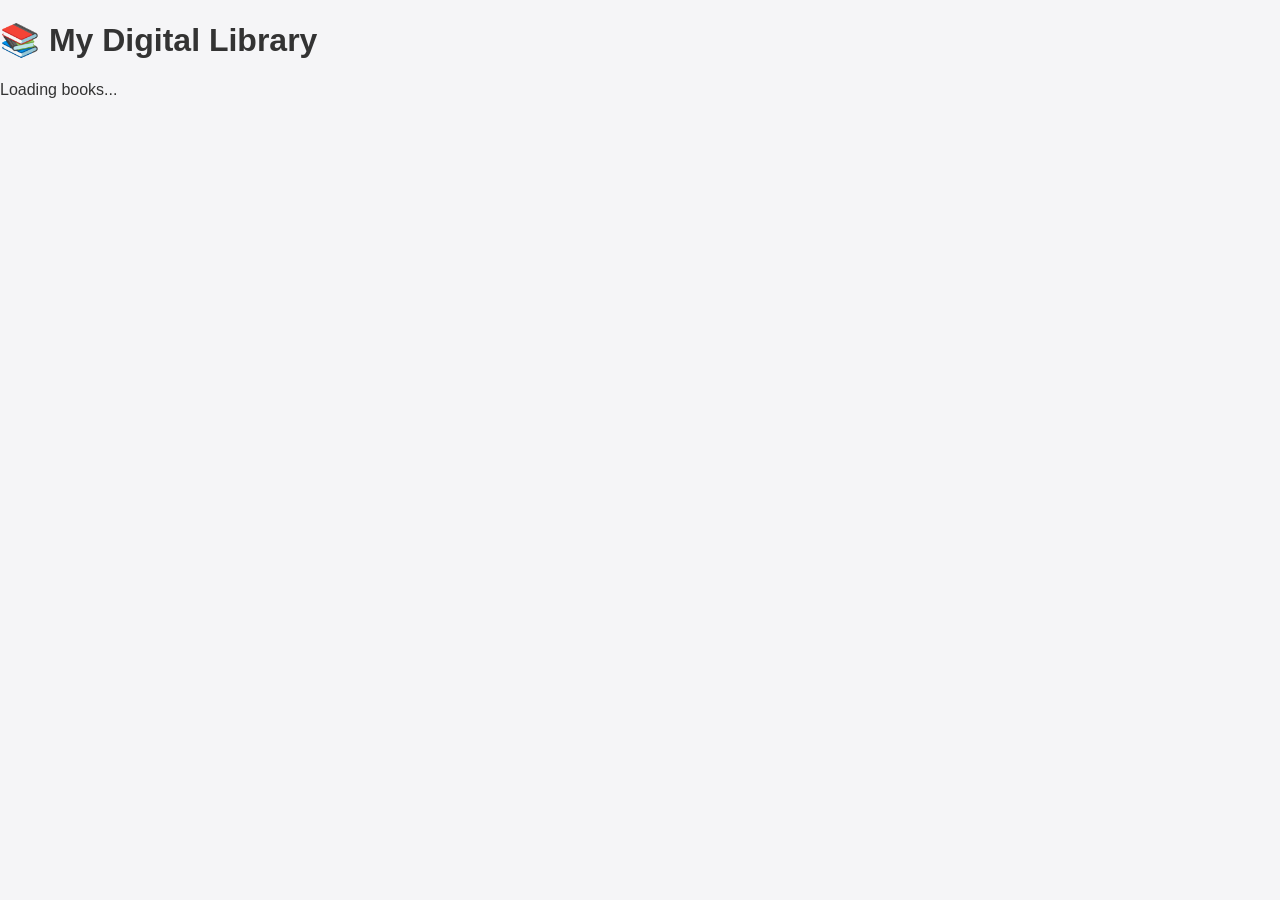
==== index.html @ 6ef5fe2b "Update index.html" ====
<!DOCTYPE html>
<html lang="en">
<head>
<meta charset="UTF-8" />
<meta name="viewport" content="width=device-width, initial-scale=1.0" />
<title>My Digital Library</title>
<link rel="stylesheet" href="style.css" />

<!-- JSZip + EPUB for cover extraction -->
<script src="js/jszip.min.js"></script>
<script src="js/epub.min.js"></script>

<!-- Default cover fallback -->
<style>
.default-cover {
    width: 100%;
    height: 240px;
    border-radius: 10px;
    background: url("default_cover.png") center/cover no-repeat;
}
</style>
</head>

<body>
<header>
    <h1>📚 My Digital Library</h1>
</header>

<div id="books-container" class="books-grid">Loading books...</div>

<script>
const user = "toridochi";
const repo = "epub_reader";
const branch = "main";
const booksFolder = "books";

async function fetchBooks() {
    const apiURL = `https://api.github.com/repos/${user}/${repo}/contents/${booksFolder}?ref=${branch}`;

    const response = await fetch(apiURL);
    const files = await response.json();

    const epubFiles = files.filter(f => f.name.endsWith(".epub"));
    renderBooks(epubFiles);
}

function renderBooks(list) {
    const container = document.getElementById("books-container");
    container.innerHTML = "";

    list.forEach(async (file) => {
        const fileURL = `https://raw.githubusercontent.com/${user}/${repo}/${branch}/${booksFolder}/${file.name}`;

        // Try to get cover image from EPUB
        let coverSrc = await extractCover(fileURL);

        const card = document.createElement("div");
        card.className = "book-card";

        card.innerHTML = `
            <div class="cover-box">
                ${
                    coverSrc
                        ? `<img src="${coverSrc}" class="cover-img" />`
                        : `<div class="default-cover"></div>`
                }
            </div>
            <h3>${file.name}</h3>
            <button onclick="location.href='reader.html?file=${encodeURIComponent(file.name)}'">
                Read
            </button>
        `;

        container.appendChild(card);
    });
}

async function extractCover(epubURL) {
    try {
        const data = await fetch(epubURL).then(r => r.arrayBuffer());
        const book = await ePub(data);
        const coverURL = await book.coverUrl();

        return coverURL;
    } catch (e) {
        return null;
    }
}

fetchBooks();
</script>

</body>
</html>
---- style.css ----
/* === GLOBAL === */
body {
    font-family: "Inter", "Segoe UI", sans-serif;
    margin: 0;
    padding: 0;
    background: #f5f5f7;
    color: #333;
    transition: background 0.3s, color 0.3s;
}

.dark {
    background: #1c1c1e !important;
    color: #e5e5ea !important;
}

/* ========= HOME PAGE HEADER ========= */
.home-header {
    max-width: 1100px;
    margin: 25px auto 10px;
    display: flex;
    justify-content: space-between;
    align-items: center;
    padding: 0 20px;
}

.home-header h1 {
    font-size: 32px;
    font-weight: 700;
    display: flex;
    align-items: center;
    gap: 10px;
}

.header-tools {
    display: flex;
    gap: 12px;
    align-items: center;
}

/* Search box */
.search-box {
    padding: 8px 12px;
    font-size: 14px;
    border-radius: 8px;
    border: 1px solid #ccc;
    width: 180px;
}

.dark .search-box {
    background: #2c2c2e;
    border-color: #444;
    color: #e5e5ea;
}

/* Filter dropdown */
.filter-select {
    padding: 8px;
    border-radius: 8px;
    border: 1px solid #ccc;
}

.dark .filter-select {
    background: #2c2c2e;
    border-color: #444;
    color: #e5e5ea;
}

#themeToggle {
    background: none;
    border: none;
    font-size: 20px;
    cursor: pointer;
}


/* ========== BOOKSHELF GRID ========== */
.book-grid {
    max-width: 1100px;
    margin: auto;
    padding: 20px;
    display: grid;
    grid-template-columns: repeat(auto-fill, minmax(170px, 1fr));
    gap: 28px;
}


/* ========== BOOK CARD V2 (COVER FULL) ========== */
.book-card-2 {
    background: white;
    border-radius: 14px;
    overflow: hidden;
    box-shadow: 0 4px 15px rgba(0,0,0,0.08);
    transition: 0.25s;
    padding-bottom: 12px;
    cursor: pointer;
}

.dark .book-card-2 {
    background: #2c2c2e;
    box-shadow: 0 0 10px rgba(255,255,255,0.05);
}

.book-card-2:hover {
    transform: translateY(-6px);
}

/* Book cover image */
.book-cover-2 img {
    width: 100%;
    height: 220px;
    object-fit: cover;
    border-bottom: 1px solid rgba(0,0,0,0.08);
}

.dark .book-cover-2 img {
    border-bottom: 1px solid rgba(255,255,255,0.1);
}

/* Title */
.book-title-2 {
    font-size: 15px;
    font-weight: 600;
    margin: 10px 12px;
    height: 42px;
    overflow: hidden;
    text-overflow: ellipsis;
    line-height: 1.2;
}

/* Read button */
.read-btn-2 {
    display: block;
    margin: 0 12px;
    padding: 8px 0;
    background: #007aff;
    text-align: center;
    color: white;
    border-radius: 8px;
    text-decoration: none;
    font-size: 14px;
    transition: 0.2s;
}

.read-btn-2:hover {
    background: #0058d6;
}


/* ================= READER PAGE ================= */

/* Topbar */
#topbar {
    position: fixed;
    top: 0;
    left: 0;
    width: 100%;
    height: 48px;
    background: rgba(255,255,255,0.85);
    backdrop-filter: blur(10px);
    display: flex;
    align-items: center;
    justify-content: space-between;
    padding: 0 14px;
    z-index: 1000;
    border-bottom: 1px solid #ddd;
}

.dark #topbar {
    background: rgba(20,20,20,0.7);
    border-bottom: 1px solid #444;
}

#book-title {
    font-weight: 600;
    font-size: 15px;
}

#viewer {
    margin-top: 48px;
    height: calc(100vh - 48px);
    overflow: hidden;
}

/* Back button */
.back-btn {
    padding: 6px 10px;
    background: #007aff;
    color: white;
    border-radius: 6px;
    text-decoration: none;
}

.back-btn:hover {
    background: #0051c6;
}

/* Click navigation areas */
.nav-area {
    position: fixed;
    top: 48px;
    width: 50%;
    height: calc(100vh - 48px);
    z-index: 999;
    cursor: pointer;
}

#prevArea { left: 0; }
#nextArea { right: 0; }

.nav-area:hover {
    background: rgba(0,0,0,0.02);
}

.dark .nav-area:hover {
    background: rgba(255,255,255,0.05);
}
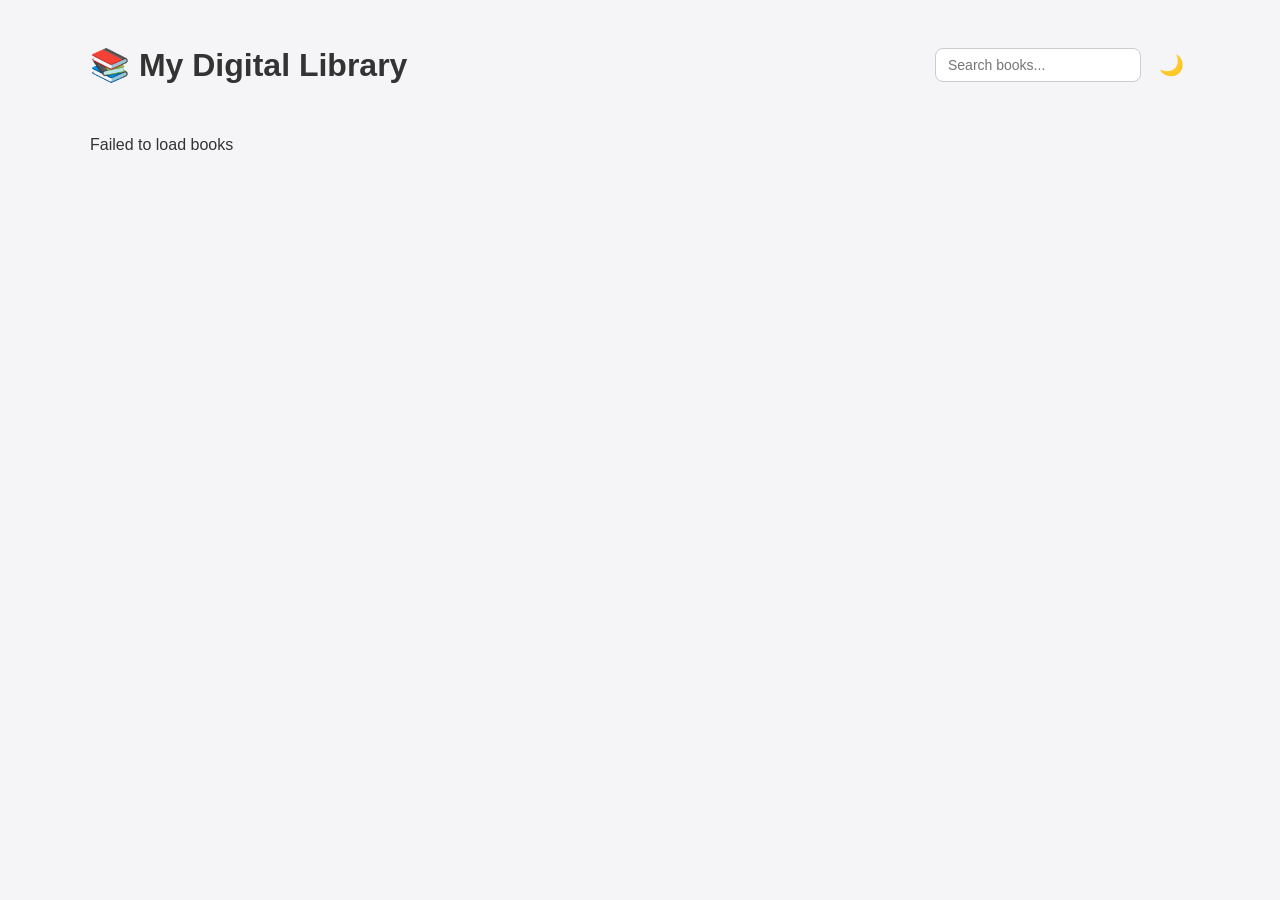
==== commit 952be077: "Update index.html" ====
--- a/index.html
+++ b/index.html
@@ -1,93 +1,120 @@
 <!DOCTYPE html>
 <html lang="en">
 <head>
-<meta charset="UTF-8" />
-<meta name="viewport" content="width=device-width, initial-scale=1.0" />
-<title>My Digital Library</title>
-<link rel="stylesheet" href="style.css" />
+    <meta charset="UTF-8" />
+    <title>My Digital Library</title>
+    <link rel="stylesheet" href="style.css">
 
-<!-- JSZip + EPUB for cover extraction -->
-<script src="js/jszip.min.js"></script>
-<script src="js/epub.min.js"></script>
-
-<!-- Default cover fallback -->
-<style>
-.default-cover {
-    width: 100%;
-    height: 240px;
-    border-radius: 10px;
-    background: url("default_cover.png") center/cover no-repeat;
-}
-</style>
+    <script src="js/jszip.min.js"></script>
+    <script src="js/epub.min.js"></script>
 </head>
 
 <body>
-<header>
+
+<header class="home-header">
     <h1>📚 My Digital Library</h1>
+
+    <div class="header-tools">
+        <input id="searchInput" class="search-box" type="text" placeholder="Search books...">
+        <button id="themeToggle">🌙</button>
+    </div>
 </header>
 
-<div id="books-container" class="books-grid">Loading books...</div>
+<div id="book-grid" class="book-grid">
+    <div class="loading">Loading books...</div>
+</div>
 
 <script>
-const user = "toridochi";
-const repo = "epub_reader";
-const branch = "main";
-const booksFolder = "books";
+// ===============================
+// CONFIG — YOU MUST EDIT THIS
+// ===============================
+const GH_USER = "toridochi";
+const GH_REPO = "epub_reader";
+const GH_BRANCH = "main";
 
-async function fetchBooks() {
-    const apiURL = `https://api.github.com/repos/${user}/${repo}/contents/${booksFolder}?ref=${branch}`;
+// GitHub API URL
+const API_URL =
+  `https://api.github.com/repos/${GH_USER}/${GH_REPO}/contents/books?ref=${GH_BRANCH}`;
 
-    const response = await fetch(apiURL);
-    const files = await response.json();
+document.getElementById("themeToggle").onclick = () => {
+    document.body.classList.toggle("dark");
+};
 
-    const epubFiles = files.filter(f => f.name.endsWith(".epub"));
-    renderBooks(epubFiles);
-}
+// ===============================
+// FETCH BOOK LIST FROM GITHUB API
+// ===============================
+async function loadBooks() {
+    const grid = document.getElementById("book-grid");
+    grid.innerHTML = "<div class='loading'>Fetching books...</div>";
 
-function renderBooks(list) {
-    const container = document.getElementById("books-container");
-    container.innerHTML = "";
+    try {
+        const response = await fetch(API_URL);
+        const files = await response.json();
 
-    list.forEach(async (file) => {
-        const fileURL = `https://raw.githubusercontent.com/${user}/${repo}/${branch}/${booksFolder}/${file.name}`;
+        const epubFiles = files.filter(f => f.name.endsWith(".epub"));
 
-        // Try to get cover image from EPUB
-        let coverSrc = await extractCover(fileURL);
-
-        const card = document.createElement("div");
-        card.className = "book-card";
-
-        card.innerHTML = `
-            <div class="cover-box">
-                ${
-                    coverSrc
-                        ? `<img src="${coverSrc}" class="cover-img" />`
-                        : `<div class="default-cover"></div>`
-                }
-            </div>
-            <h3>${file.name}</h3>
-            <button onclick="location.href='reader.html?file=${encodeURIComponent(file.name)}'">
-                Read
-            </button>
-        `;
-
-        container.appendChild(card);
-    });
-}
-
-async function extractCover(epubURL) {
-    try {
-        const data = await fetch(epubURL).then(r => r.arrayBuffer());
-        const book = await ePub(data);
-        const coverURL = await book.coverUrl();
-
-        return coverURL;
-    } catch (e) {
-        return null;
+        displayBooks(epubFiles);
+    } catch (err) {
+        grid.innerHTML = "<div class='error'>Failed to load books</div>";
+        console.error(err);
     }
 }
 
-fetchBooks();
+loadBooks();
+
+// ===============================
+// DISPLAY BOOK CARDS
+// ===============================
+async function displayBooks(files) {
+    const grid = document.getElementById("book-grid");
+    grid.innerHTML = "";
+
+    for (let file of files) {
+        const cleanName = file.name.replace(/_/g, " ");
+
+        // GitHub Raw file URL for EPUB
+        const epubUrl = file.download_url;
+
+        // Default cover
+        let coverImage = "default_cover.png";
+
+        // Try load EPUB cover
+        try {
+            const book = ePub(epubUrl);
+            const cover = await book.coverUrl();
+            if (cover) coverImage = cover;
+        } catch (e) {
+            coverImage = "default_cover.png";
+        }
+
+        const div = document.createElement("div");
+        div.className = "book-card-2";
+        div.dataset.name = cleanName.toLowerCase();
+
+        div.innerHTML = `
+            <div class="book-cover-2">
+                <img src="${coverImage}" onerror="this.src='default_cover.png'">
+            </div>
+            <div class="book-title-2">${cleanName}</div>
+            <a class="read-btn-2" href="reader.html?src=${encodeURIComponent(epubUrl)}">Read</a>
+        `;
+
+        grid.appendChild(div);
+    }
+}
+
+// ===============================
+// SEARCH
+// ===============================
+document.getElementById("searchInput").addEventListener("input", e => {
+    const q = e.target.value.toLowerCase();
+    const items = document.querySelectorAll(".book-card-2");
+
+    items.forEach(card => {
+        const name = card.dataset.name;
+        card.style.display = name.includes(q) ? "block" : "none";
+    });
+});
 </script>
 
 </body>
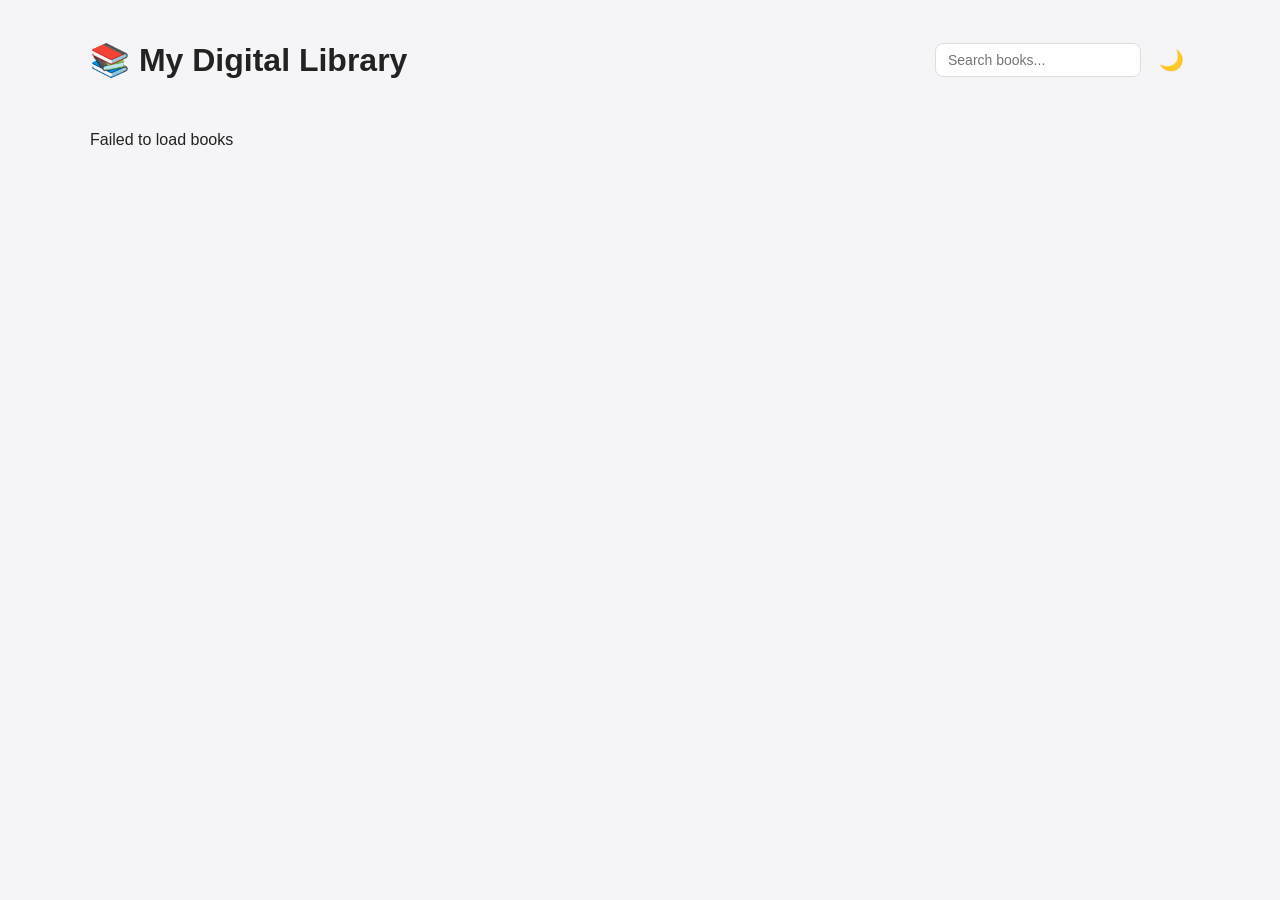
==== commit 0493aeb4: "Update index.html" ====
--- a/index.html
+++ b/index.html
@@ -26,22 +26,22 @@
 
 <script>
 // ===============================
-// CONFIG — YOU MUST EDIT THIS
+// CONFIG — GITHUB
 // ===============================
 const GH_USER = "toridochi";
 const GH_REPO = "epub_reader";
 const GH_BRANCH = "main";
 
-// GitHub API URL
 const API_URL =
   `https://api.github.com/repos/${GH_USER}/${GH_REPO}/contents/books?ref=${GH_BRANCH}`;
 
+// Dark mode toggle
 document.getElementById("themeToggle").onclick = () => {
     document.body.classList.toggle("dark");
 };
 
 // ===============================
-// FETCH BOOK LIST FROM GITHUB API
+// FETCH BOOK LIST FROM GITHUB
 // ===============================
 async function loadBooks() {
     const grid = document.getElementById("book-grid");
@@ -55,52 +55,91 @@
 
         displayBooks(epubFiles);
     } catch (err) {
+        console.error(err);
         grid.innerHTML = "<div class='error'>Failed to load books</div>";
-        console.error(err);
     }
 }
 
 loadBooks();
 
+// ==========================================================
+// ========== COVER CACHING + LAZY LOADING FUNCTION ==========
+// ==========================================================
+async function loadCoverWithCache(card, epubUrl) {
+    const img = card.querySelector(".lazy-cover");
+    const cacheKey = "cover_" + epubUrl;
+
+    // ⏳ Load from cache instantly
+    const cached = localStorage.getItem(cacheKey);
+    if (cached) {
+        img.src = cached;
+        return;
+    }
+
+    // 🎨 If no cache → extract cover from EPUB
+    try {
+        const book = ePub(epubUrl);
+        const coverUrl = await book.coverUrl();
+
+        if (coverUrl) {
+            const blob = await fetch(coverUrl).then(r => r.blob());
+            const reader = new FileReader();
+
+            reader.onloadend = () => {
+                const base64 = reader.result;
+                localStorage.setItem(cacheKey, base64);
+                img.src = base64;
+            };
+
+            reader.readAsDataURL(blob);
+        } else {
+            img.src = "default_cover.png";
+        }
+    } catch (e) {
+        img.src = "default_cover.png";
+    }
+}
+
 // ===============================
-// DISPLAY BOOK CARDS
+// DISPLAY BOOK CARDS + LAZY LOADING
 // ===============================
 async function displayBooks(files) {
     const grid = document.getElementById("book-grid");
     grid.innerHTML = "";
 
-    for (let file of files) {
+    // Lazy loading observer
+    const observer = new IntersectionObserver((entries) => {
+        entries.forEach(e => {
+            if (e.isIntersecting) {
+                const card = e.target;
+                const epubUrl = card.dataset.epub;
+                loadCoverWithCache(card, epubUrl);
+                observer.unobserve(card);
+            }
+        });
+    }, { rootMargin: "200px" });
+
+    // Create cards
+    files.forEach(file => {
         const cleanName = file.name.replace(/_/g, " ");
-
-        // GitHub Raw file URL for EPUB
         const epubUrl = file.download_url;
-
-        // Default cover
-        let coverImage = "default_cover.png";
-
-        // Try load EPUB cover
-        try {
-            const book = ePub(epubUrl);
-            const cover = await book.coverUrl();
-            if (cover) coverImage = cover;
-        } catch (e) {
-            coverImage = "default_cover.png";
-        }
 
         const div = document.createElement("div");
         div.className = "book-card-2";
         div.dataset.name = cleanName.toLowerCase();
+        div.dataset.epub = epubUrl;
 
         div.innerHTML = `
             <div class="book-cover-2">
-                <img src="${coverImage}" onerror="this.src='default_cover.png'">
+                <img data-src="${epubUrl}" src="default_cover.png" class="lazy-cover">
             </div>
             <div class="book-title-2">${cleanName}</div>
             <a class="read-btn-2" href="reader.html?src=${encodeURIComponent(epubUrl)}">Read</a>
         `;
 
         grid.appendChild(div);
-    }
+        observer.observe(div);
+    });
 }
 
 // ===============================
--- a/style.css
+++ b/style.css
@@ -1,26 +1,41 @@
-/* === GLOBAL === */
+/* ============================================================
+   GLOBAL THEME
+============================================================ */
+:root {
+    --bg: #f5f5f7;
+    --text: #222;
+    --card-bg: #ffffff;
+    --card-border: #ddd;
+    --accent: #007aff;
+}
+
+.dark {
+    --bg: #1c1c1e;
+    --text: #e5e5ea;
+    --card-bg: #2c2c2e;
+    --card-border: #444;
+    --accent: #0a84ff;
+}
+
 body {
-    font-family: "Inter", "Segoe UI", sans-serif;
     margin: 0;
     padding: 0;
-    background: #f5f5f7;
-    color: #333;
+    background: var(--bg);
+    color: var(--text);
+    font-family: "Inter", sans-serif;
     transition: background 0.3s, color 0.3s;
 }
 
-.dark {
-    background: #1c1c1e !important;
-    color: #e5e5ea !important;
-}
-
-/* ========= HOME PAGE HEADER ========= */
+/* ============================================================
+   HOME PAGE HEADER
+============================================================ */
 .home-header {
     max-width: 1100px;
-    margin: 25px auto 10px;
+    margin: 20px auto 10px;
+    padding: 0 20px;
     display: flex;
     justify-content: space-between;
     align-items: center;
-    padding: 0 20px;
 }
 
 .home-header h1 {
@@ -33,184 +48,179 @@
 
 .header-tools {
     display: flex;
+    align-items: center;
     gap: 12px;
-    align-items: center;
-}
-
-/* Search box */
+}
+
+/* Search */
 .search-box {
     padding: 8px 12px;
     font-size: 14px;
     border-radius: 8px;
-    border: 1px solid #ccc;
+    border: 1px solid var(--card-border);
+    background: var(--card-bg);
+    color: var(--text);
     width: 180px;
 }
 
 .dark .search-box {
-    background: #2c2c2e;
-    border-color: #444;
-    color: #e5e5ea;
-}
-
-/* Filter dropdown */
-.filter-select {
-    padding: 8px;
-    border-radius: 8px;
-    border: 1px solid #ccc;
-}
-
-.dark .filter-select {
-    background: #2c2c2e;
-    border-color: #444;
-    color: #e5e5ea;
+    border-color: #555;
 }
 
 #themeToggle {
+    cursor: pointer;
+    font-size: 20px;
     background: none;
     border: none;
-    font-size: 20px;
-    cursor: pointer;
-}
-
-
-/* ========== BOOKSHELF GRID ========== */
+}
+
+/* ============================================================
+   BOOK GRID
+============================================================ */
 .book-grid {
     max-width: 1100px;
     margin: auto;
     padding: 20px;
     display: grid;
     grid-template-columns: repeat(auto-fill, minmax(170px, 1fr));
-    gap: 28px;
-}
-
-
-/* ========== BOOK CARD V2 (COVER FULL) ========== */
+    gap: 26px;
+}
+
+/* ============================================================
+   BOOK CARD (Version 2)
+============================================================ */
 .book-card-2 {
-    background: white;
+    background: var(--card-bg);
+    border: 1px solid var(--card-border);
     border-radius: 14px;
     overflow: hidden;
-    box-shadow: 0 4px 15px rgba(0,0,0,0.08);
+    box-shadow: 0 4px 15px rgba(0,0,0,0.06);
     transition: 0.25s;
-    padding-bottom: 12px;
-    cursor: pointer;
-}
-
-.dark .book-card-2 {
-    background: #2c2c2e;
-    box-shadow: 0 0 10px rgba(255,255,255,0.05);
+    padding-bottom: 14px;
 }
 
 .book-card-2:hover {
     transform: translateY(-6px);
 }
 
-/* Book cover image */
+/* Cover */
 .book-cover-2 img {
     width: 100%;
-    height: 220px;
+    height: 230px;
     object-fit: cover;
-    border-bottom: 1px solid rgba(0,0,0,0.08);
-}
-
-.dark .book-cover-2 img {
-    border-bottom: 1px solid rgba(255,255,255,0.1);
+    border-bottom: 1px solid var(--card-border);
 }
 
 /* Title */
 .book-title-2 {
     font-size: 15px;
     font-weight: 600;
-    margin: 10px 12px;
-    height: 42px;
+    padding: 10px 12px 5px;
+    height: 40px;
     overflow: hidden;
-    text-overflow: ellipsis;
     line-height: 1.2;
 }
 
 /* Read button */
 .read-btn-2 {
     display: block;
-    margin: 0 12px;
+    margin: 10px 12px 0;
     padding: 8px 0;
-    background: #007aff;
     text-align: center;
-    color: white;
-    border-radius: 8px;
     text-decoration: none;
     font-size: 14px;
-    transition: 0.2s;
+    color: #fff;
+    background: var(--accent);
+    border-radius: 8px;
 }
 
 .read-btn-2:hover {
-    background: #0058d6;
-}
-
-
-/* ================= READER PAGE ================= */
-
-/* Topbar */
-#topbar {
-    position: fixed;
-    top: 0;
-    left: 0;
-    width: 100%;
-    height: 48px;
-    background: rgba(255,255,255,0.85);
-    backdrop-filter: blur(10px);
-    display: flex;
-    align-items: center;
-    justify-content: space-between;
-    padding: 0 14px;
-    z-index: 1000;
-    border-bottom: 1px solid #ddd;
-}
-
-.dark #topbar {
-    background: rgba(20,20,20,0.7);
-    border-bottom: 1px solid #444;
+    opacity: 0.8;
+}
+
+/* ============================================================
+   LOADING & ERROR
+============================================================ */
+.loading {
+    text-align: center;
+    font-size: 16px;
+    padding: 40px;
+}
+
+/* ============================================================
+   EPUB READER PAGE
+============================================================ */
+.reader-header {
+    background: var(--card-bg);
+    color: var(--text);
+    border-bottom: 1px solid var(--card-border);
 }
 
 #book-title {
-    font-weight: 600;
-    font-size: 15px;
+    color: var(--text);
 }
 
 #viewer {
-    margin-top: 48px;
-    height: calc(100vh - 48px);
-    overflow: hidden;
+    background: var(--bg);
+}
+
+/* Navigation click areas */
+.nav-area:hover {
+    background: rgba(0,0,0,0.03);
+}
+.dark .nav-area:hover {
+    background: rgba(255,255,255,0.05);
 }
 
 /* Back button */
 .back-btn {
-    padding: 6px 10px;
-    background: #007aff;
+    padding: 7px 12px;
+    background: var(--accent);
+    border-radius: 6px;
     color: white;
-    border-radius: 6px;
     text-decoration: none;
+    font-size: 14px;
 }
 
 .back-btn:hover {
-    background: #0051c6;
-}
-
-/* Click navigation areas */
-.nav-area {
-    position: fixed;
-    top: 48px;
-    width: 50%;
-    height: calc(100vh - 48px);
-    z-index: 999;
+    opacity: 0.85;
+}
+
+/* ============================================================
+   TOC PANEL
+============================================================ */
+#tocPanel {
+    color: var(--text);
+}
+
+#tocPanel div {
+    padding: 8px;
+    border-bottom: 1px solid var(--card-border);
     cursor: pointer;
-}
-
-#prevArea { left: 0; }
-#nextArea { right: 0; }
-
-.nav-area:hover {
-    background: rgba(0,0,0,0.02);
-}
-
-.dark .nav-area:hover {
-    background: rgba(255,255,255,0.05);
-}
+    font-size: 15px;
+}
+
+#tocPanel div:hover {
+    background: rgba(0,0,0,0.05);
+}
+
+.dark #tocPanel div:hover {
+    background: rgba(255,255,255,0.08);
+}
+
+/* ============================================================
+   RESPONSIVE
+============================================================ */
+@media (max-width: 480px) {
+    .home-header h1 {
+        font-size: 24px;
+    }
+
+    .book-grid {
+        grid-template-columns: repeat(auto-fill, minmax(150px, 1fr));
+    }
+
+    .book-cover-2 img {
+        height: 200px;
+    }
+}
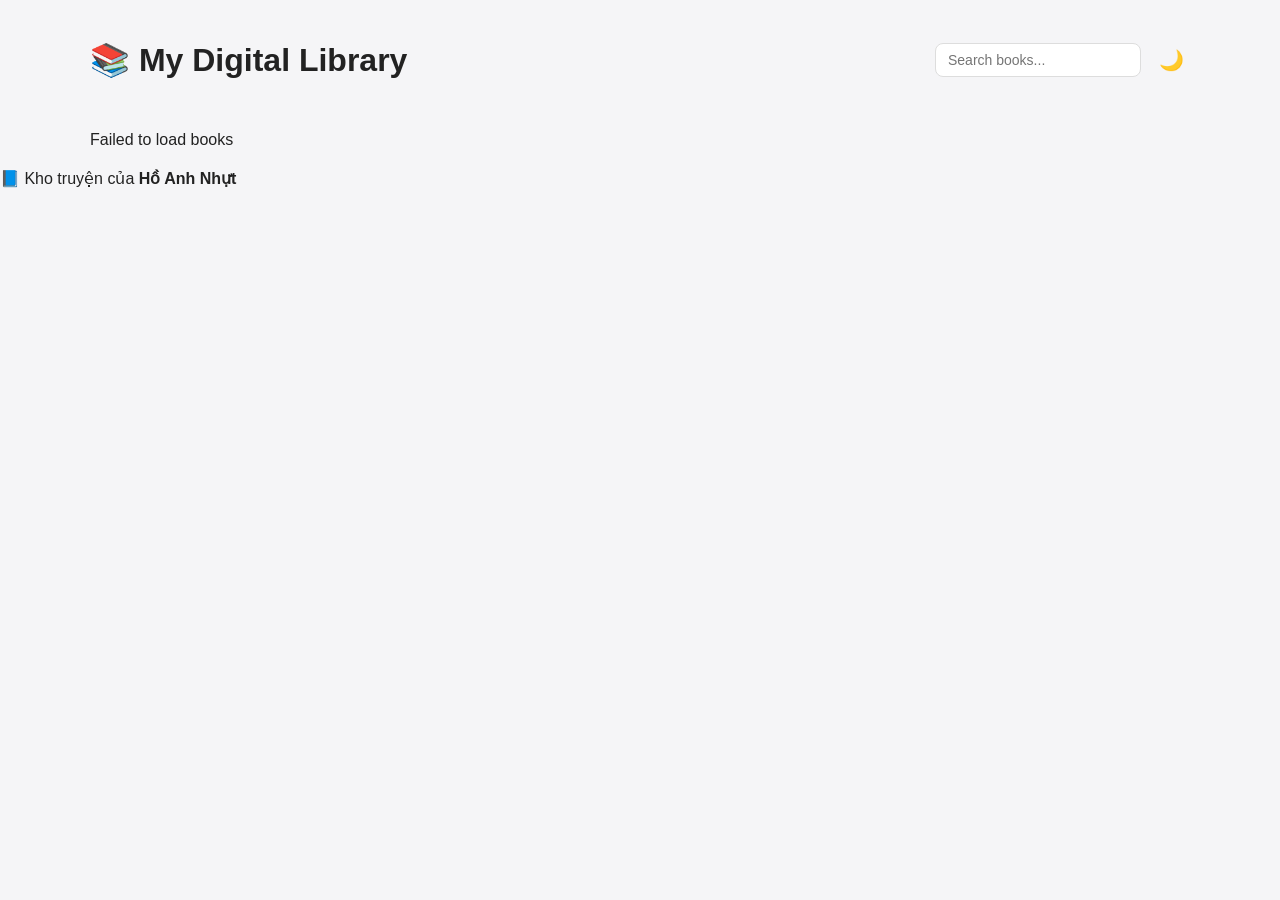
==== commit c1b3efd0: "Update index.html" ====
--- a/index.html
+++ b/index.html
@@ -23,6 +23,12 @@
 <div id="book-grid" class="book-grid">
     <div class="loading">Loading books...</div>
 </div>
+
+<!-- ⭐⭐ FOOTER ADD HERE ⭐⭐ -->
+<footer class="footer">
+    📘 Kho truyện của <strong>Hồ Anh Nhựt</strong>
+</footer>
+<!-- ⭐⭐ END FOOTER ⭐⭐ -->
 
 <script>
 // ===============================
@@ -69,14 +75,12 @@
     const img = card.querySelector(".lazy-cover");
     const cacheKey = "cover_" + epubUrl;
 
-    // ⏳ Load from cache instantly
     const cached = localStorage.getItem(cacheKey);
     if (cached) {
         img.src = cached;
         return;
     }
 
-    // 🎨 If no cache → extract cover from EPUB
     try {
         const book = ePub(epubUrl);
         const coverUrl = await book.coverUrl();
@@ -107,19 +111,18 @@
     const grid = document.getElementById("book-grid");
     grid.innerHTML = "";
 
-    // Lazy loading observer
     const observer = new IntersectionObserver((entries) => {
         entries.forEach(e => {
             if (e.isIntersecting) {
                 const card = e.target;
                 const epubUrl = card.dataset.epub;
+
                 loadCoverWithCache(card, epubUrl);
                 observer.unobserve(card);
             }
         });
     }, { rootMargin: "200px" });
 
-    // Create cards
     files.forEach(file => {
         const cleanName = file.name.replace(/_/g, " ");
         const epubUrl = file.download_url;
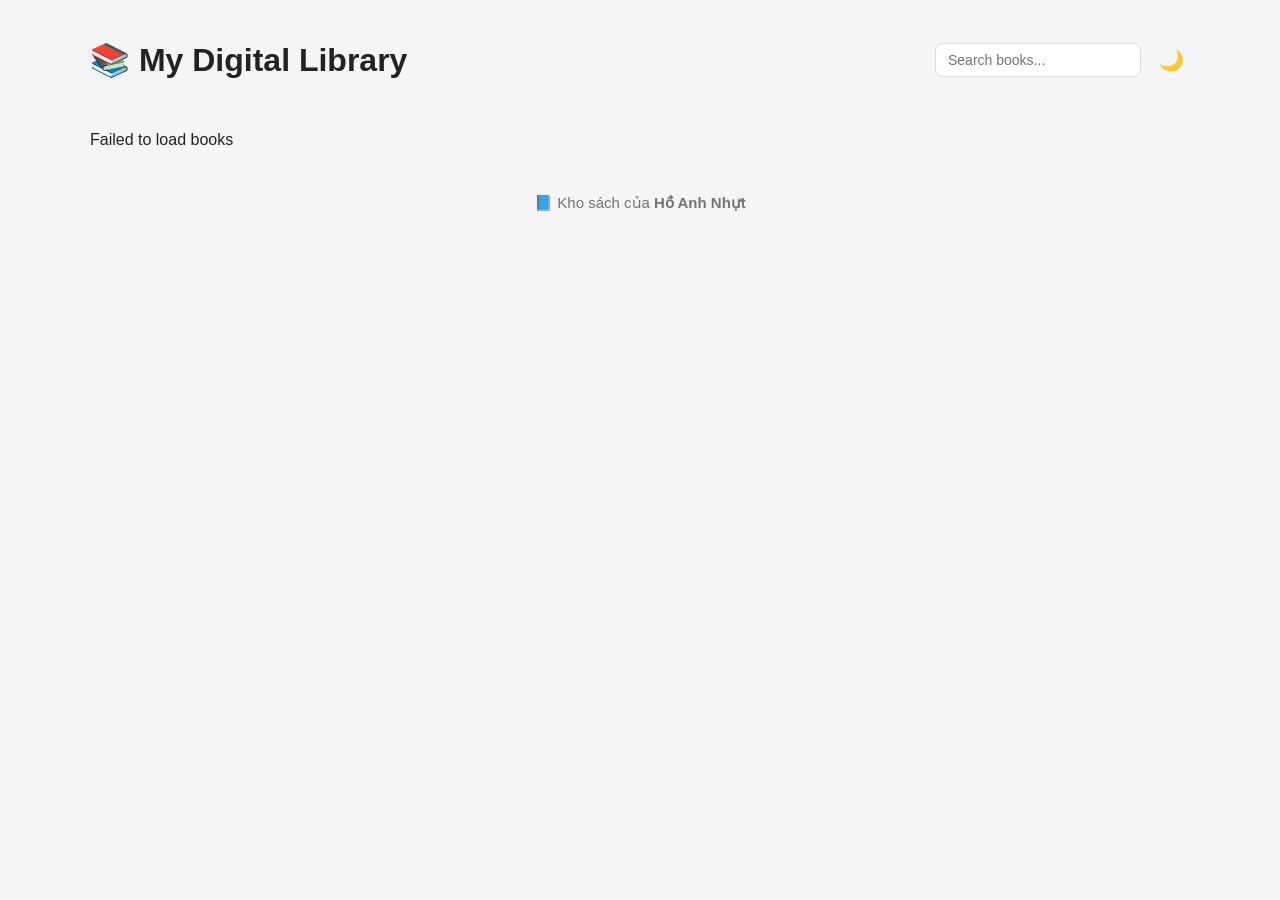
==== commit c0432ec9: "Update index.html" ====
--- a/index.html
+++ b/index.html
@@ -26,7 +26,10 @@
 
 <!-- ⭐⭐ FOOTER ADD HERE ⭐⭐ -->
 <footer class="footer">
-    📘 Kho truyện của <strong>Hồ Anh Nhựt</strong>
+    <div class="footer-box">
+        <span class="icon">📘</span>
+        <span class="text">Kho sách của <strong>Hồ Anh Nhựt</strong></span>
+    </div>
 </footer>
 <!-- ⭐⭐ END FOOTER ⭐⭐ -->
 
@@ -161,3 +164,4 @@
 
 </body>
 </html>
+
--- a/style.css
+++ b/style.css
@@ -224,3 +224,16 @@
         height: 200px;
     }
 }
+/* ===== FOOTER ===== */
+.footer {
+    text-align: center;
+    padding: 25px 0;
+    font-size: 15px;
+    color: #555;
+    opacity: 0.8;
+}
+
+.dark .footer {
+    color: #ddd;
+}
+
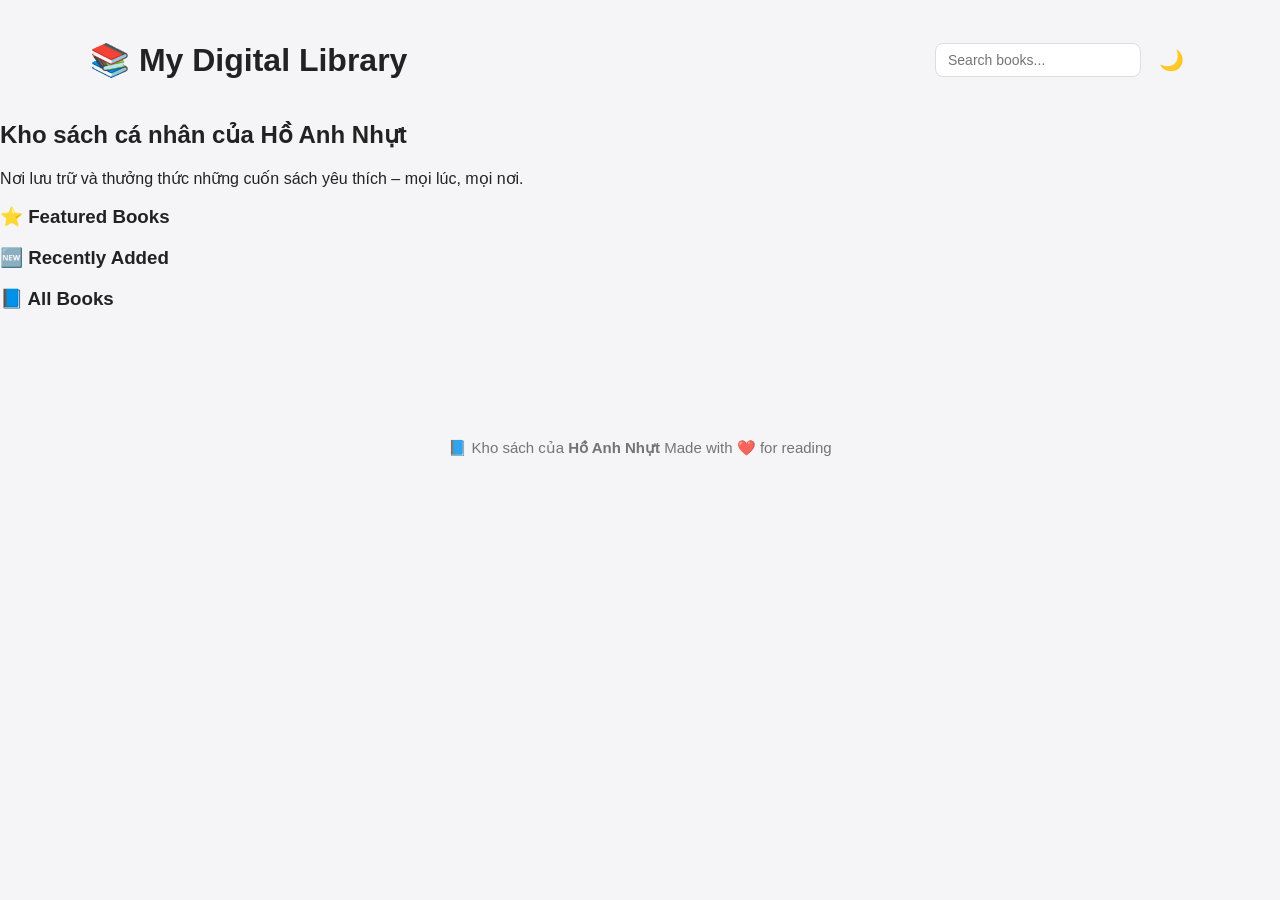
==== commit 0b1c2a7e: "Update index.html" ====
--- a/index.html
+++ b/index.html
@@ -11,7 +11,7 @@
 
 <body>
 
-<header class="home-header">
+<header class="home-header premium-header">
     <h1>📚 My Digital Library</h1>
 
     <div class="header-tools">
@@ -20,132 +20,121 @@
     </div>
 </header>
 
-<div id="book-grid" class="book-grid">
-    <div class="loading">Loading books...</div>
+<!-- HERO BANNER -->
+<div class="hero">
+    <div class="hero-content">
+        <h2>Kho sách cá nhân của <strong>Hồ Anh Nhựt</strong></h2>
+        <p>Nơi lưu trữ và thưởng thức những cuốn sách yêu thích – mọi lúc, mọi nơi.</p>
+    </div>
 </div>
 
-<!-- ⭐⭐ FOOTER ADD HERE ⭐⭐ -->
+<!-- FEATURED SECTION -->
+<section class="section">
+    <h3 class="section-title">⭐ Featured Books</h3>
+    <div id="featured-grid" class="featured-grid"></div>
+</section>
+
+<!-- RECENTLY ADDED -->
+<section class="section">
+    <h3 class="section-title">🆕 Recently Added</h3>
+    <div id="recent-grid" class="recent-grid"></div>
+</section>
+
+<!-- ALL BOOKS -->
+<section class="section">
+    <h3 class="section-title">📘 All Books</h3>
+    <div id="book-grid" class="book-grid"></div>
+</section>
+
+<!-- FOOTER -->
 <footer class="footer">
-    <div class="footer-box">
-        <span class="icon">📘</span>
-        <span class="text">Kho sách của <strong>Hồ Anh Nhựt</strong></span>
+    <div class="footer-inner">
+        <span>📘 Kho sách của <strong>Hồ Anh Nhựt</strong></span>
+        <span class="dot"></span>
+        <span>Made with ❤️ for reading</span>
     </div>
 </footer>
-<!-- ⭐⭐ END FOOTER ⭐⭐ -->
 
 <script>
 // ===============================
-// CONFIG — GITHUB
+// CONFIG
 // ===============================
 const GH_USER = "toridochi";
 const GH_REPO = "epub_reader";
 const GH_BRANCH = "main";
 
-const API_URL =
-  `https://api.github.com/repos/${GH_USER}/${GH_REPO}/contents/books?ref=${GH_BRANCH}`;
+const API_URL = `https://api.github.com/repos/${GH_USER}/${GH_REPO}/contents/books?ref=${GH_BRANCH}`;
 
-// Dark mode toggle
 document.getElementById("themeToggle").onclick = () => {
     document.body.classList.toggle("dark");
 };
 
 // ===============================
-// FETCH BOOK LIST FROM GITHUB
+// LOAD BOOKS
 // ===============================
 async function loadBooks() {
-    const grid = document.getElementById("book-grid");
-    grid.innerHTML = "<div class='loading'>Fetching books...</div>";
-
     try {
         const response = await fetch(API_URL);
-        const files = await response.json();
+        let files = await response.json();
 
-        const epubFiles = files.filter(f => f.name.endsWith(".epub"));
+        files = files.filter(f => f.name.endsWith(".epub"));
 
-        displayBooks(epubFiles);
+        // For sections:
+        const featured = files.slice(0, 3);
+        const recent = files.slice(-3);
+
+        displayBooks(featured, "featured-grid");
+        displayBooks(recent, "recent-grid");
+        displayBooks(files, "book-grid");
     } catch (err) {
         console.error(err);
-        grid.innerHTML = "<div class='error'>Failed to load books</div>";
     }
 }
 
 loadBooks();
 
-// ==========================================================
-// ========== COVER CACHING + LAZY LOADING FUNCTION ==========
-// ==========================================================
-async function loadCoverWithCache(card, epubUrl) {
-    const img = card.querySelector(".lazy-cover");
-    const cacheKey = "cover_" + epubUrl;
-
-    const cached = localStorage.getItem(cacheKey);
-    if (cached) {
-        img.src = cached;
-        return;
-    }
-
-    try {
-        const book = ePub(epubUrl);
-        const coverUrl = await book.coverUrl();
-
-        if (coverUrl) {
-            const blob = await fetch(coverUrl).then(r => r.blob());
-            const reader = new FileReader();
-
-            reader.onloadend = () => {
-                const base64 = reader.result;
-                localStorage.setItem(cacheKey, base64);
-                img.src = base64;
-            };
-
-            reader.readAsDataURL(blob);
-        } else {
-            img.src = "default_cover.png";
-        }
-    } catch (e) {
-        img.src = "default_cover.png";
-    }
-}
-
 // ===============================
-// DISPLAY BOOK CARDS + LAZY LOADING
+// DISPLAY BOOK CARDS (Premium)
 // ===============================
-async function displayBooks(files) {
-    const grid = document.getElementById("book-grid");
+async function displayBooks(files, containerId) {
+    const grid = document.getElementById(containerId);
     grid.innerHTML = "";
 
-    const observer = new IntersectionObserver((entries) => {
-        entries.forEach(e => {
-            if (e.isIntersecting) {
-                const card = e.target;
-                const epubUrl = card.dataset.epub;
-
-                loadCoverWithCache(card, epubUrl);
-                observer.unobserve(card);
-            }
-        });
-    }, { rootMargin: "200px" });
-
-    files.forEach(file => {
+    for (let file of files) {
         const cleanName = file.name.replace(/_/g, " ");
         const epubUrl = file.download_url;
 
+        // Skeleton effect before image loads
+        const skeleton = document.createElement("div");
+        skeleton.className = "book-card skeleton";
+        grid.appendChild(skeleton);
+
+        // Load cover
+        let coverImage = "default_cover.png";
+        try {
+            const book = ePub(epubUrl);
+            const cover = await book.coverUrl();
+            if (cover) coverImage = cover;
+        } catch {}
+
+        // Create actual card
         const div = document.createElement("div");
-        div.className = "book-card-2";
+        div.className = "book-card";
         div.dataset.name = cleanName.toLowerCase();
-        div.dataset.epub = epubUrl;
 
         div.innerHTML = `
-            <div class="book-cover-2">
-                <img data-src="${epubUrl}" src="default_cover.png" class="lazy-cover">
+            <div class="book-cover">
+                <img loading="lazy" src="${coverImage}" onerror="this.src='default_cover.png'">
             </div>
-            <div class="book-title-2">${cleanName}</div>
-            <a class="read-btn-2" href="reader.html?src=${encodeURIComponent(epubUrl)}">Read</a>
+            <div class="book-info">
+                <div class="book-title">${cleanName}</div>
+                <a class="read-btn" href="reader.html?src=${encodeURIComponent(epubUrl)}">Read →</a>
+            </div>
         `;
 
-        grid.appendChild(div);
-        observer.observe(div);
-    });
+        // Replace skeleton
+        grid.replaceChild(div, skeleton);
+    }
 }
 
 // ===============================
@@ -153,15 +142,13 @@
 // ===============================
 document.getElementById("searchInput").addEventListener("input", e => {
     const q = e.target.value.toLowerCase();
-    const items = document.querySelectorAll(".book-card-2");
+    const items = document.querySelectorAll(".book-card");
 
     items.forEach(card => {
-        const name = card.dataset.name;
-        card.style.display = name.includes(q) ? "block" : "none";
+        card.style.display = card.dataset.name.includes(q) ? "block" : "none";
     });
 });
 </script>
 
 </body>
 </html>
-
--- a/style.css
+++ b/style.css
@@ -237,3 +237,52 @@
     color: #ddd;
 }
 
+/* ====== PREMIUM FOOTER ====== */
+.footer {
+    width: 100%;
+    padding: 30px 0 40px;
+    margin-top: 40px;
+    display: flex;
+    justify-content: center;
+    align-items: center;
+}
+
+.footer-box {
+    background: rgba(255, 255, 255, 0.6);
+    backdrop-filter: blur(12px);
+    padding: 12px 28px;
+    border-radius: 14px;
+    display: flex;
+    align-items: center;
+    gap: 10px;
+    box-shadow: 0 4px 18px rgba(0,0,0,0.08);
+    border: 1px solid rgba(255,255,255,0.6);
+    transition: 0.25s ease;
+}
+
+.footer-box:hover {
+    transform: translateY(-3px);
+    box-shadow: 0 6px 22px rgba(0,0,0,0.12);
+}
+
+.footer-box .icon {
+    font-size: 20px;
+}
+
+.footer-box .text {
+    font-size: 15px;
+    color: #444;
+    font-weight: 500;
+}
+
+/* Dark mode */
+.dark .footer-box {
+    background: rgba(40,40,40,0.55);
+    border: 1px solid rgba(255,255,255,0.08);
+    box-shadow: 0 4px 15px rgba(255,255,255,0.05);
+}
+
+.dark .footer-box .text {
+    color: #ddd;
+}
+
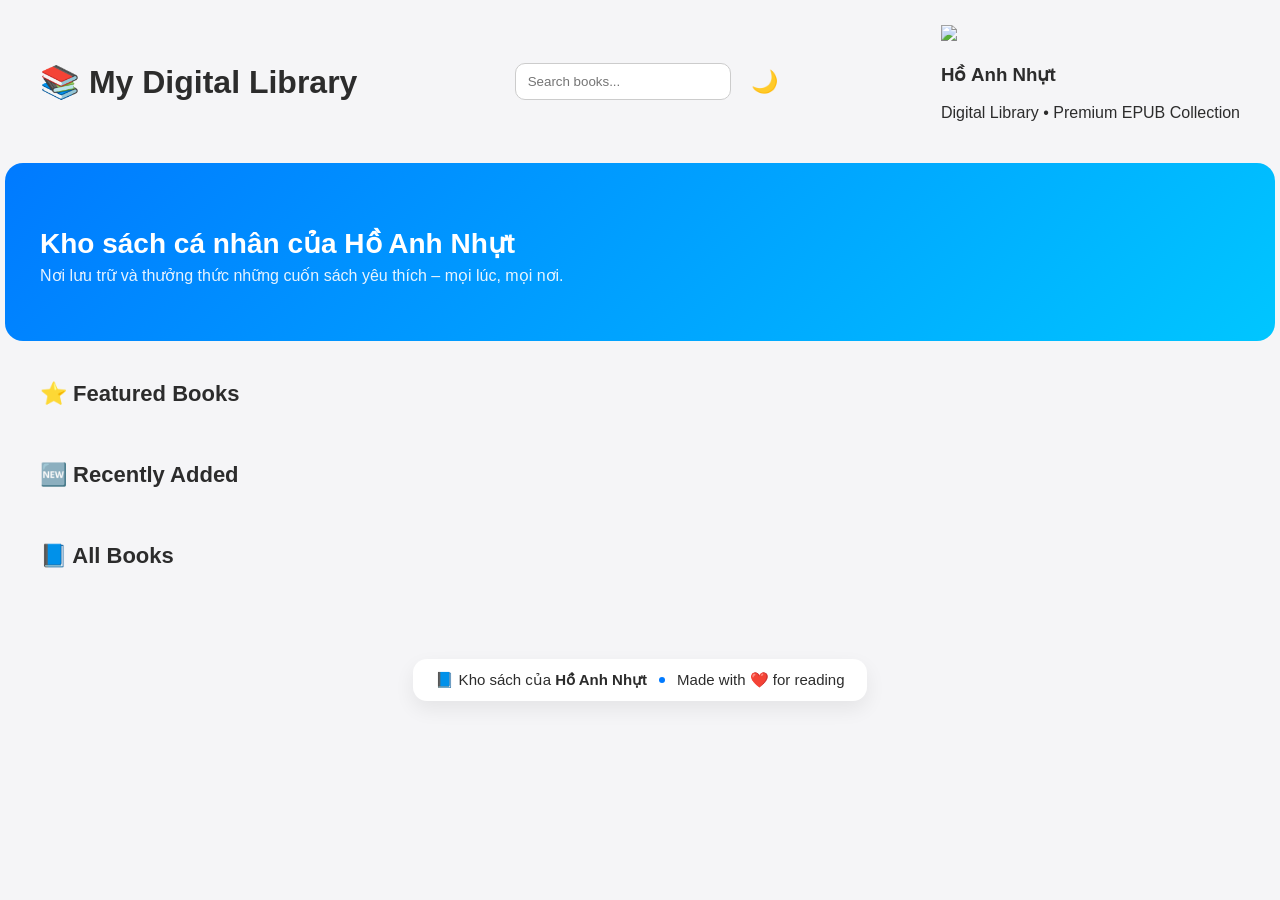
==== commit fb05524c: "Update index.html" ====
--- a/index.html
+++ b/index.html
@@ -18,6 +18,14 @@
         <input id="searchInput" class="search-box" type="text" placeholder="Search books...">
         <button id="themeToggle">🌙</button>
     </div>
+    <div class="brand-banner">
+    <img src="https://api.iconify.design/solar:user-heart-bold.svg?color=%23ffffff" class="brand-avatar">
+    <div class="brand-banner-info">
+        <h3>Hồ Anh Nhựt</h3>
+        <p>Digital Library • Premium EPUB Collection</p>
+    </div>
+</div>
+
 </header>
 
 <!-- HERO BANNER -->
@@ -152,3 +160,4 @@
 
 </body>
 </html>
+
--- a/style.css
+++ b/style.css
@@ -1,37 +1,25 @@
-/* ============================================================
-   GLOBAL THEME
-============================================================ */
-:root {
-    --bg: #f5f5f7;
-    --text: #222;
-    --card-bg: #ffffff;
-    --card-border: #ddd;
-    --accent: #007aff;
+/* ===========================
+   GLOBAL
+=========================== */
+body {
+    font-family: "Inter", "Segoe UI", sans-serif;
+    margin: 0;
+    background: #f5f5f7;
+    color: #2c2c2c;
+    transition: background 0.3s ease, color 0.3s ease;
 }
 
 .dark {
-    --bg: #1c1c1e;
-    --text: #e5e5ea;
-    --card-bg: #2c2c2e;
-    --card-border: #444;
-    --accent: #0a84ff;
-}
-
-body {
-    margin: 0;
-    padding: 0;
-    background: var(--bg);
-    color: var(--text);
-    font-family: "Inter", sans-serif;
-    transition: background 0.3s, color 0.3s;
-}
-
-/* ============================================================
-   HOME PAGE HEADER
-============================================================ */
+    background: #1c1c1e !important;
+    color: #e5e5ea !important;
+}
+
+/* ===========================
+   HEADER
+=========================== */
 .home-header {
-    max-width: 1100px;
-    margin: 20px auto 10px;
+    max-width: 1200px;
+    margin: 25px auto 0;
     padding: 0 20px;
     display: flex;
     justify-content: space-between;
@@ -46,243 +34,229 @@
     gap: 10px;
 }
 
+/* Tools */
 .header-tools {
     display: flex;
     align-items: center;
-    gap: 12px;
-}
-
-/* Search */
+    gap: 14px;
+}
+
 .search-box {
-    padding: 8px 12px;
+    padding: 10px 12px;
+    border: 1px solid #ccc;
+    border-radius: 10px;
+    width: 190px;
+    transition: 0.25s;
+}
+
+.search-box:focus {
+    border-color: #007aff;
+    outline: none;
+    box-shadow: 0 0 4px rgba(0,122,255,0.3);
+}
+
+.dark .search-box {
+    background: #2c2c2e;
+    border-color: #555;
+    color: white;
+}
+
+#themeToggle {
+    background: none;
+    border: none;
+    font-size: 22px;
+    cursor: pointer;
+}
+
+/* ===========================
+   HERO BANNER
+=========================== */
+.hero {
+    width: 100%;
+    background: linear-gradient(135deg, #007aff 0%, #00c6ff 100%);
+    border-radius: 18px;
+    max-width: 1200px;
+    margin: 25px auto;
+    padding: 40px 35px;
+    color: white;
+}
+
+.hero-content h2 {
+    font-size: 28px;
+    font-weight: 700;
+    margin-bottom: 6px;
+}
+
+.hero-content p {
+    margin-top: 0;
+    font-size: 16px;
+    opacity: 0.9;
+}
+
+.dark .hero {
+    background: linear-gradient(135deg, #0a84ff 0%, #3c9dff 100%);
+}
+
+/* ===========================
+   SECTION TITLES
+=========================== */
+.section {
+    max-width: 1200px;
+    margin: 40px auto;
+    padding: 0 20px;
+}
+
+.section-title {
+    font-size: 22px;
+    font-weight: 700;
+    margin-bottom: 15px;
+}
+
+/* ===========================
+   FEATURED + RECENT GRID
+=========================== */
+.featured-grid,
+.recent-grid {
+    display: grid;
+    grid-template-columns: repeat(auto-fill, minmax(170px, 1fr));
+    gap: 28px;
+}
+
+/* ===========================
+   BOOK CARD (Premium)
+=========================== */
+.book-card {
+    background: white;
+    border-radius: 18px;
+    overflow: hidden;
+    box-shadow: 0 8px 26px rgba(0,0,0,0.08);
+    transition: 0.28s ease;
+}
+
+.dark .book-card {
+    background: #2c2c2e;
+    box-shadow: 0 0 12px rgba(255,255,255,0.05);
+}
+
+.book-card:hover {
+    transform: translateY(-6px);
+}
+
+/* Cover */
+.book-cover {
+    width: 100%;
+    height: 230px;
+    overflow: hidden;
+    background: #f0f0f0;
+}
+
+.book-cover img {
+    width: 100%;
+    height: 100%;
+    object-fit: cover;
+}
+
+/* Info */
+.book-info {
+    padding: 14px;
+}
+
+.book-title {
+    font-size: 15px;
+    font-weight: 650;
+    height: 42px;
+    overflow: hidden;
+    margin-bottom: 10px;
+}
+
+/* Read Button */
+.read-btn {
+    display: inline-block;
+    padding: 8px 14px;
+    background: #007aff;
+    color: white;
     font-size: 14px;
     border-radius: 8px;
-    border: 1px solid var(--card-border);
-    background: var(--card-bg);
-    color: var(--text);
-    width: 180px;
-}
-
-.dark .search-box {
-    border-color: #555;
-}
-
-#themeToggle {
-    cursor: pointer;
-    font-size: 20px;
-    background: none;
-    border: none;
-}
-
-/* ============================================================
-   BOOK GRID
-============================================================ */
+    text-decoration: none;
+    transition: 0.2s;
+}
+
+.read-btn:hover {
+    background: #0058d6;
+}
+
+/* ===========================
+   SKELETON LOADING
+=========================== */
+.skeleton {
+    background: linear-gradient(90deg, #f0f0f0 25%, #fafafa 37%, #f0f0f0 63%);
+    background-size: 400% 100%;
+    animation: skeleton-loading 1.2s infinite ease-in-out;
+    height: 300px;
+    border-radius: 18px;
+}
+
+@keyframes skeleton-loading {
+    0% { background-position: 100% 50%; }
+    100% { background-position: 0 50%; }
+}
+
+/* ===========================
+   ALL BOOKS GRID
+=========================== */
 .book-grid {
-    max-width: 1100px;
-    margin: auto;
-    padding: 20px;
     display: grid;
     grid-template-columns: repeat(auto-fill, minmax(170px, 1fr));
-    gap: 26px;
-}
-
-/* ============================================================
-   BOOK CARD (Version 2)
-============================================================ */
-.book-card-2 {
-    background: var(--card-bg);
-    border: 1px solid var(--card-border);
+    gap: 28px;
+}
+
+/* ===========================
+   FOOTER
+=========================== */
+.footer {
+    width: 100%;
+    padding: 25px 0;
+    margin-top: 50px;
+    background: transparent;
+    display: flex;
+    justify-content: center;
+}
+
+.footer-inner {
+    padding: 12px 22px;
+    background: white;
     border-radius: 14px;
-    overflow: hidden;
-    box-shadow: 0 4px 15px rgba(0,0,0,0.06);
-    transition: 0.25s;
-    padding-bottom: 14px;
-}
-
-.book-card-2:hover {
-    transform: translateY(-6px);
-}
-
-/* Cover */
-.book-cover-2 img {
-    width: 100%;
-    height: 230px;
-    object-fit: cover;
-    border-bottom: 1px solid var(--card-border);
-}
-
-/* Title */
-.book-title-2 {
+    box-shadow: 0 8px 20px rgba(0,0,0,0.07);
+    display: flex;
+    align-items: center;
+    gap: 12px;
     font-size: 15px;
-    font-weight: 600;
-    padding: 10px 12px 5px;
-    height: 40px;
-    overflow: hidden;
-    line-height: 1.2;
-}
-
-/* Read button */
-.read-btn-2 {
-    display: block;
-    margin: 10px 12px 0;
-    padding: 8px 0;
-    text-align: center;
-    text-decoration: none;
-    font-size: 14px;
-    color: #fff;
-    background: var(--accent);
-    border-radius: 8px;
-}
-
-.read-btn-2:hover {
-    opacity: 0.8;
-}
-
-/* ============================================================
-   LOADING & ERROR
-============================================================ */
-.loading {
-    text-align: center;
-    font-size: 16px;
-    padding: 40px;
-}
-
-/* ============================================================
-   EPUB READER PAGE
-============================================================ */
-.reader-header {
-    background: var(--card-bg);
-    color: var(--text);
-    border-bottom: 1px solid var(--card-border);
-}
-
-#book-title {
-    color: var(--text);
-}
-
-#viewer {
-    background: var(--bg);
-}
-
-/* Navigation click areas */
-.nav-area:hover {
-    background: rgba(0,0,0,0.03);
-}
-.dark .nav-area:hover {
-    background: rgba(255,255,255,0.05);
-}
-
-/* Back button */
-.back-btn {
-    padding: 7px 12px;
-    background: var(--accent);
-    border-radius: 6px;
-    color: white;
-    text-decoration: none;
-    font-size: 14px;
-}
-
-.back-btn:hover {
-    opacity: 0.85;
-}
-
-/* ============================================================
-   TOC PANEL
-============================================================ */
-#tocPanel {
-    color: var(--text);
-}
-
-#tocPanel div {
-    padding: 8px;
-    border-bottom: 1px solid var(--card-border);
-    cursor: pointer;
-    font-size: 15px;
-}
-
-#tocPanel div:hover {
-    background: rgba(0,0,0,0.05);
-}
-
-.dark #tocPanel div:hover {
-    background: rgba(255,255,255,0.08);
-}
-
-/* ============================================================
+}
+
+.dark .footer-inner {
+    background: #2c2c2e;
+}
+
+.footer-inner .dot {
+    width: 6px;
+    height: 6px;
+    background: #007aff;
+    border-radius: 50%;
+}
+
+/* ===========================
    RESPONSIVE
-============================================================ */
-@media (max-width: 480px) {
-    .home-header h1 {
-        font-size: 24px;
+=========================== */
+@media (max-width: 720px) {
+    .hero-content h2 {
+        font-size: 22px;
     }
 
-    .book-grid {
-        grid-template-columns: repeat(auto-fill, minmax(150px, 1fr));
-    }
-
-    .book-cover-2 img {
+    .book-cover {
         height: 200px;
     }
-}
-/* ===== FOOTER ===== */
-.footer {
-    text-align: center;
-    padding: 25px 0;
-    font-size: 15px;
-    color: #555;
-    opacity: 0.8;
-}
-
-.dark .footer {
-    color: #ddd;
-}
-
-/* ====== PREMIUM FOOTER ====== */
-.footer {
-    width: 100%;
-    padding: 30px 0 40px;
-    margin-top: 40px;
-    display: flex;
-    justify-content: center;
-    align-items: center;
-}
-
-.footer-box {
-    background: rgba(255, 255, 255, 0.6);
-    backdrop-filter: blur(12px);
-    padding: 12px 28px;
-    border-radius: 14px;
-    display: flex;
-    align-items: center;
-    gap: 10px;
-    box-shadow: 0 4px 18px rgba(0,0,0,0.08);
-    border: 1px solid rgba(255,255,255,0.6);
-    transition: 0.25s ease;
-}
-
-.footer-box:hover {
-    transform: translateY(-3px);
-    box-shadow: 0 6px 22px rgba(0,0,0,0.12);
-}
-
-.footer-box .icon {
-    font-size: 20px;
-}
-
-.footer-box .text {
-    font-size: 15px;
-    color: #444;
-    font-weight: 500;
-}
-
-/* Dark mode */
-.dark .footer-box {
-    background: rgba(40,40,40,0.55);
-    border: 1px solid rgba(255,255,255,0.08);
-    box-shadow: 0 4px 15px rgba(255,255,255,0.05);
-}
-
-.dark .footer-box .text {
-    color: #ddd;
-}
-
+
+    .home-header h1 {
+        font-size: 26px;
+    }
+}
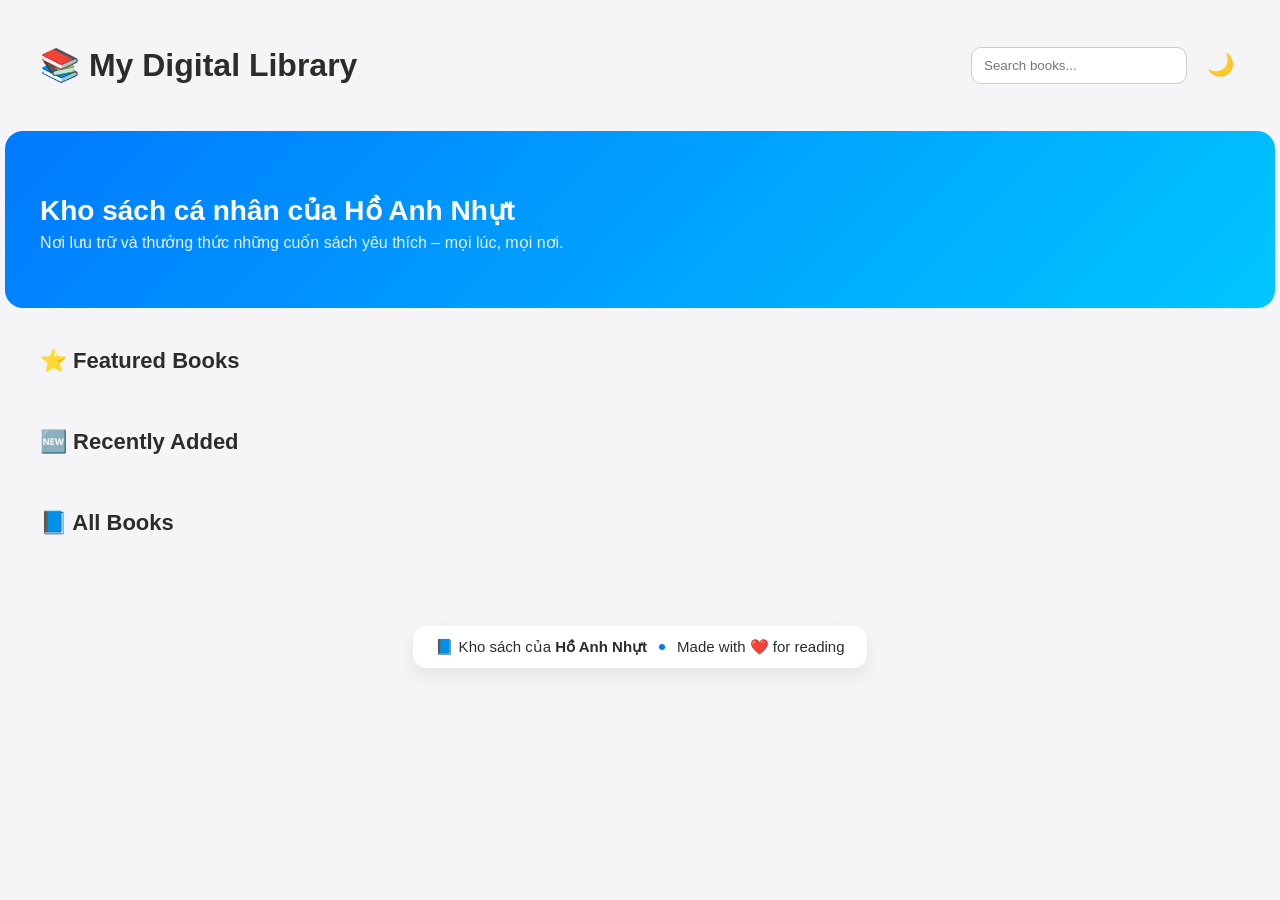
==== commit 792d0b76: "Update index.html" ====
--- a/index.html
+++ b/index.html
@@ -18,12 +18,7 @@
         <input id="searchInput" class="search-box" type="text" placeholder="Search books...">
         <button id="themeToggle">🌙</button>
     </div>
-    <div class="brand-banner">
-    <img src="https://api.iconify.design/solar:user-heart-bold.svg?color=%23ffffff" class="brand-avatar">
-    <div class="brand-banner-info">
-        <h3>Hồ Anh Nhựt</h3>
-        <p>Digital Library • Premium EPUB Collection</p>
-    </div>
+   
 </div>
 
 </header>
@@ -161,3 +156,4 @@
 </body>
 </html>
 
+
--- a/style.css
+++ b/style.css
@@ -67,6 +67,7 @@
     font-size: 22px;
     cursor: pointer;
 }
+
 
 /* ===========================
    HERO BANNER
@@ -260,3 +261,5 @@
         font-size: 26px;
     }
 }
+
+
